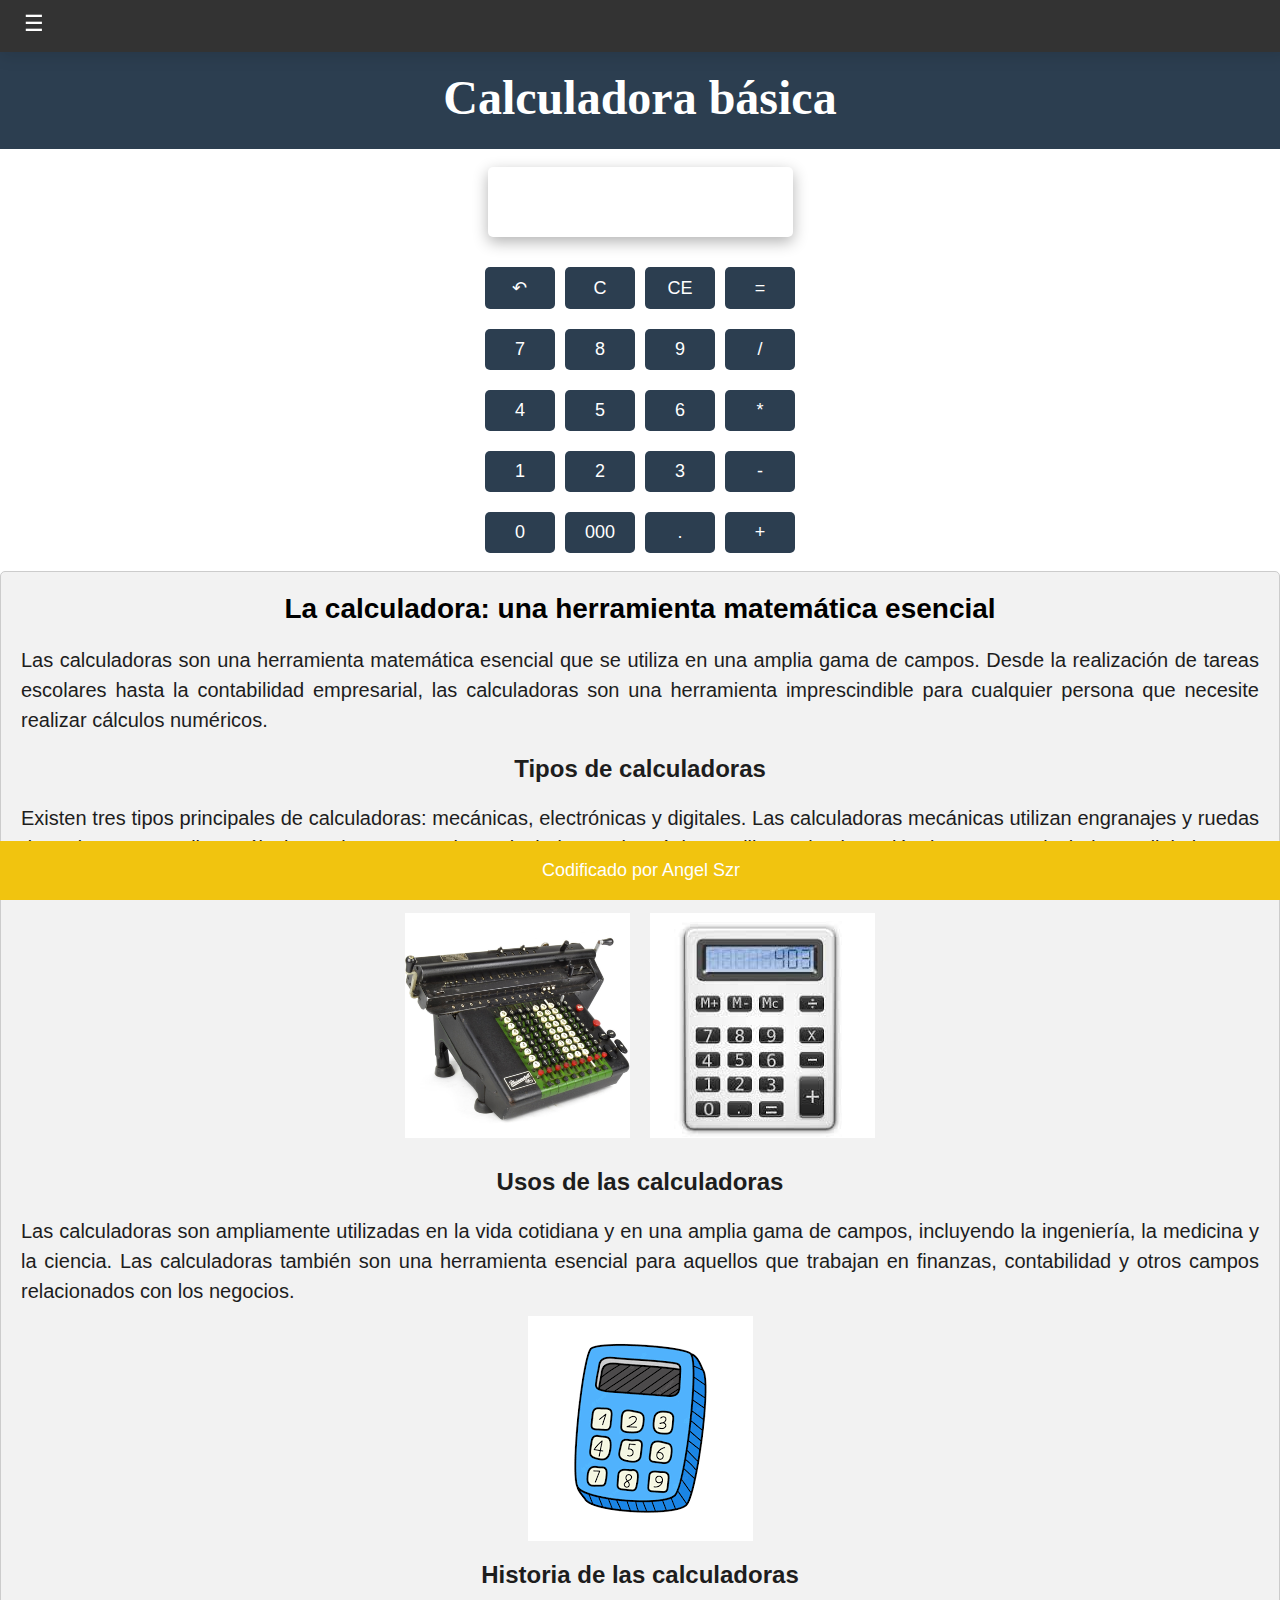
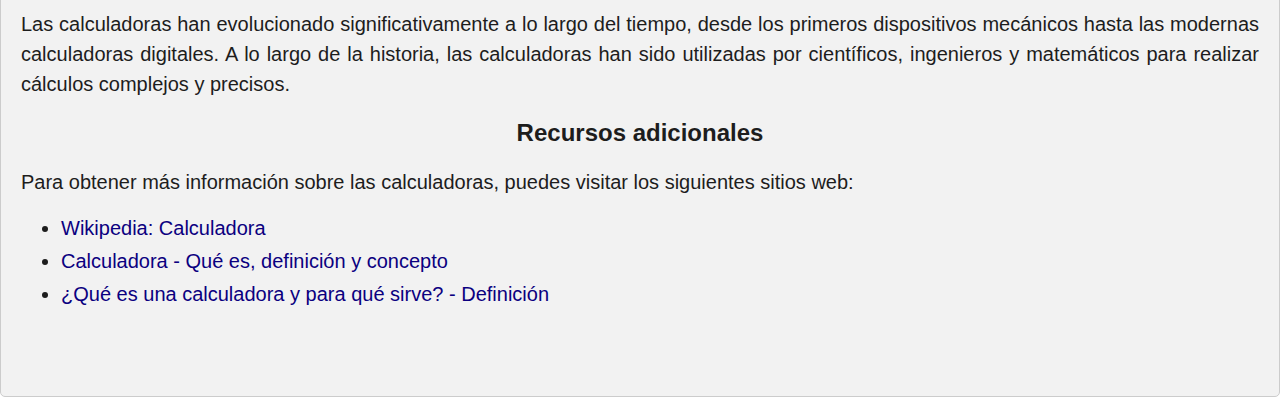
==== html/calculadora.html @ 585489a8 "Add files via upload" ====
<!DOCTYPE html>
<html lang="es">

<head>
  <meta charset="UTF-8">
  <meta name="viewport" content="width=device-width, initial-scale=1.0">
  <meta name="description"
    content="Bienvenido a nuestra calculadora básica en línea. Realice cálculos numéricos de manera fácil y rápida con nuestra herramienta matemática esencial. Descubra los distintos tipos de calculadoras y sus usos en diferentes campos.">
  <title>Mates</title>
  <link rel="icon" href="../images/icono.ico">
  <link rel="stylesheet" type="text/css" href="../css/calculadora.css">
</head>

<body>
  <div class="menu-desplegable">
    <button class="boton-menu" onclick="toggleMenu()">☰</button>
    <ul class="opciones-menu">
      <li><a href="../index.html">Inicio</a></li>
      <li><a href="../html/tablas.html">Tablas</a></li>
      <li><a href="../html/calculadora.html">Calculadora</a></li>
      <li><a href="../html/conversor.html">Conversor</a></li>
      <li><a href="../html/cronometro.html">Cronometro</a></li>
      <li><a href="../html/temporizador.html">Temporizador</a></li>
      <li><a href="../html/contacto.html">Contacto</a></li>
    </ul>
  </div>

  <header>
    <h1>Calculadora básica</h1>
  </header>
  <main>
    <br>
    <div class="display">
      <div class="display-screen"></div>
    </div>

    <div class="buttons">
      <button class="button undo" value="R">&#x21B6;</button>

      <button class="button clear" value="clear">C</button>

      <button class="button clearOne" value="clearOne">CE</button>

      <button class="button equal" value="=">=</button>

      <button class="button" value="7">7</button>
      <button class="button" value="8">8</button>
      <button class="button" value="9">9</button>
      <button class="button operator" value="/">/</button>
      <button class="button" value="4">4</button>
      <button class="button" value="5">5</button>
      <button class="button" value="6">6</button>
      <button class="button operator" value="*">*</button>
      <button class="button" value="1">1</button>
      <button class="button" value="2">2</button>
      <button class="button" value="3">3</button>
      <button class="button operator" value="-">-</button>
      <button class="button" value="0">0</button>
      <button class="button" value="000">000</button>
      <button class="button" value=".">.</button>
      <button class="button operator" value="+">+</button>
    </div>  
<br>
  <div id="informacion">
    <h2>La calculadora: una herramienta matemática esencial</h2>
    <p>Las calculadoras son una herramienta matemática esencial que se utiliza en una amplia gama de campos. Desde la
      realización de tareas escolares hasta la contabilidad empresarial, las calculadoras son una herramienta
      imprescindible para cualquier persona que necesite realizar cálculos numéricos.</p>
    <h3>Tipos de calculadoras</h3>
    <p>Existen tres tipos principales de calculadoras: mecánicas, electrónicas y digitales. Las calculadoras mecánicas
      utilizan engranajes y ruedas dentadas para realizar cálculos, mientras que las calculadoras electrónicas utilizan
      circuitos eléctricos. Las calculadoras digitales son dispositivos electrónicos que utilizan microprocesadores para
      realizar cálculos.</p>
    <div class="imagenes">
      <img src="../images/calculadora 1.png" alt="Ejemplo de calculadora mecánica"
        style="max-width: 100%; height: auto;">
      <img src="../images/calculadora 2.png" alt="Ejemplo de calculadora digital"
        style="max-width: 100%; height: auto;">
    </div>
    <h3>Usos de las calculadoras</h3>
    <p>Las calculadoras son ampliamente utilizadas en la vida cotidiana y en una amplia gama de campos, incluyendo la
      ingeniería, la medicina y la ciencia. Las calculadoras también son una herramienta esencial para aquellos que
      trabajan en finanzas, contabilidad y otros campos relacionados con los negocios.</p>
    <img src="../images/calculadora 3.png" alt="Ejemplo de calculadora">
    <h3>Historia de las calculadoras</h3>
    <p>Las calculadoras han evolucionado significativamente a lo largo del tiempo, desde los primeros dispositivos
      mecánicos hasta las modernas calculadoras digitales. A lo largo de la historia, las calculadoras han sido
      utilizadas por científicos, ingenieros y matemáticos para realizar cálculos complejos y precisos.</p>
    <h3>Recursos adicionales</h3>
    <p>Para obtener más información sobre las calculadoras, puedes visitar los siguientes sitios web:</p>
    <ul>
      <li><a target="_blank" href="https://es.wikipedia.org/wiki/Calculadora">Wikipedia: Calculadora</a></li>
      <li><a target="_blank" href="https://definicion.de/calculadora/">Calculadora - Qué es, definición y concepto</a></li>
      <li><a target="_blank" href="https://www.geeknetic.es/Calculadora/que-es-y-para-que-sirve">¿Qué es una calculadora y para qué
          sirve? - Definición</a></li>
    </ul>
  </div>
</main>

  <footer>
    <p>Codificado por Angel Szr</p>
  </footer>
  <script src="../js/calculadora.js"></script>
</body>

</html>
---- css/calculadora.css ----
/* Estilos generales */
html,
body {
  width: 100%;
  height: 100%;
  margin: 0;
  padding: 0;
}

/* Estilos para el menú desplegable */
.menu-desplegable {
  padding: 3.5px;
  position: fixed;
  top: 0;
  left: 0;
  width: 100%;
  height: 45px;
  background-color: #333;
  color: #fff;
  box-shadow: 0px 5px 15px rgba(0, 0, 0, 0.1);
  z-index: 100;
}

.boton-menu {
  background-color: transparent;
  color: #ffffff;
  border: none;
  font-size: 22px;
  cursor: pointer;
  margin-top: -2.6px;
}

.opciones-menu {
  display: none;
  position: absolute;
  top: 100%;
  left: 0;
  background-color: #ffffff;
  margin: 0;
  padding: 0;
  box-shadow: 0px 5px 15px rgba(0, 0, 0, 0.1);
  z-index: 100;
  font-family: 'Arial', sans-serif;
}

.opciones-menu li {
  display: block;
  border-bottom: 1px solid #000000;
}

.opciones-menu li a {
  display: block;
  padding: 20px;
  color: #333;
  text-decoration: none;
  font-size: 18px;
}

.opciones-menu li a:hover {
  background-color: #f1f1f1;
}

header {
  background-color: #2c3e50;
  color: #fff;
  padding: 20px;
  align-items: center;
  text-align: center;
  z-index: 100;
  top: 0;
  left: 0;
}

h1 {
  margin: 0;
  align-items: center;
  text-align: center;
  background-color: #2c3e50;
  color: #fff;
  padding: 4px;
  padding-top: 50px;
  font-family: 'Times New Roman', sans-serif;
  font-size: 48px;
}

main {
  display: flex;
  flex-direction: column;
  align-items: center;
  max-width: 100%;
  max-height: 100%;
  text-align: center;
}

.display {
  padding: 10px;
  font-size: 18px;
  border: none;
  border-radius: 5px;
  box-shadow: 0px 5px 15px rgba(0, 0, 0, 0.3);
  text-align: center;
  width: 100%;
  max-width: 285px;
  margin-bottom: 20px;
  height: 50px;
  white-space: nowrap;
  text-overflow: ellipsis;
}

.display-screen {
  height: 50px;
  font-size: 1.5em;
  text-align: right;
  padding: 10px;
  max-width: 285px;
  overflow-x: auto;
}

.display-screen::-webkit-scrollbar {
  background-color: transparent;
}

.display-screen::-webkit-scrollbar-thumb {
  background-color: transparent;
}

.buttons {
  display: grid;
  grid-template-columns: repeat(4, 1fr);
  grid-gap: 10px;
}

button {
  background-color: #2c3e50;
  color: #fff;
  padding: 10px 20px;
  border: none;
  border-radius: 5px;
  font-size: 18px;
  cursor: pointer;
  margin-top: 10px;
  text-align: center;
}

button:hover {
  background-color: #34495e;
}

#informacion {
  background-color: #f2f2f2;
  padding: 20px;
  border: 1px solid #ccc;
  border-radius: 5px;
  font-family: 'Arial', sans-serif;
  font-size: 20px;
}

#informacion h2 {
  font-size: 28px;
  margin-bottom: 10px;
  text-align: center;
  color: #000000;
  margin-top: 1px;
  /* reducir el margen superior */
}

#informacion h3 {
  font-size: 24px;
  margin-bottom: 10px;
  text-align: center;
  color: #1d1d1d;
  margin-top: 20px;
}

#informacion p {
  line-height: 1.5;
  text-align: justify;
  margin-bottom: 10px;
  color: #1d1d1d;
}

#informacion .imagenes {
  display: flex;
  justify-content: center;
  flex-wrap: wrap;
}

#informacion .imagenes img:first-child {
  margin-right: 10px;
}

#informacion .imagenes img:last-child {
  margin-left: 10px;
}

#informacion img {
  max-width: 100%;
  height: auto;
  display: block;
  margin: 0 auto;
  margin-top: 10px;
  margin-bottom: 10px;
}

#informacion ul {
  margin-bottom: 70px;
  text-align: justify;
}

#informacion li {
  text-align: justify;
  margin: 10px 0;
  color: #1d1d1d;
}

#informacion a {
  color: #0b0080;
  text-decoration: none;
}

#informacion a:hover {
  text-decoration: underline;
}

footer {
  background-color: #f1c40f;
  color: #fff;
  padding: 1px;
  text-align: center;
  position: fixed;
  bottom: 0;
  left: 0;
  width: 100%;
  font-family: 'Arial', sans-serif;
  font-size: 18px;
}

/* Estilos para dispositivos móviles */
@media only screen and (orientation: portrait) and (max-width: 350px) {
  .opciones-menu {
      display: none;
      width: 40%;
  }

  .boton-menu {
      display: block;
      text-align: left;
  }

  .boton-menu.active+.opciones-menu {
      display: block;
  }

  .opciones-menu li a {
      padding: 10px;
  }
}

@media only screen and (orientation: landscape) and (max-height: 428px) {
  .opciones-menu {
      display: none;
      width: 130px;
  }

  .boton-menu {
      display: block;
      text-align: left;
  }

  .boton-menu.active+.opciones-menu {
      display: block;
  }

  .opciones-menu li a {
      padding: 10px;
      font-size: 16px;
  }
}
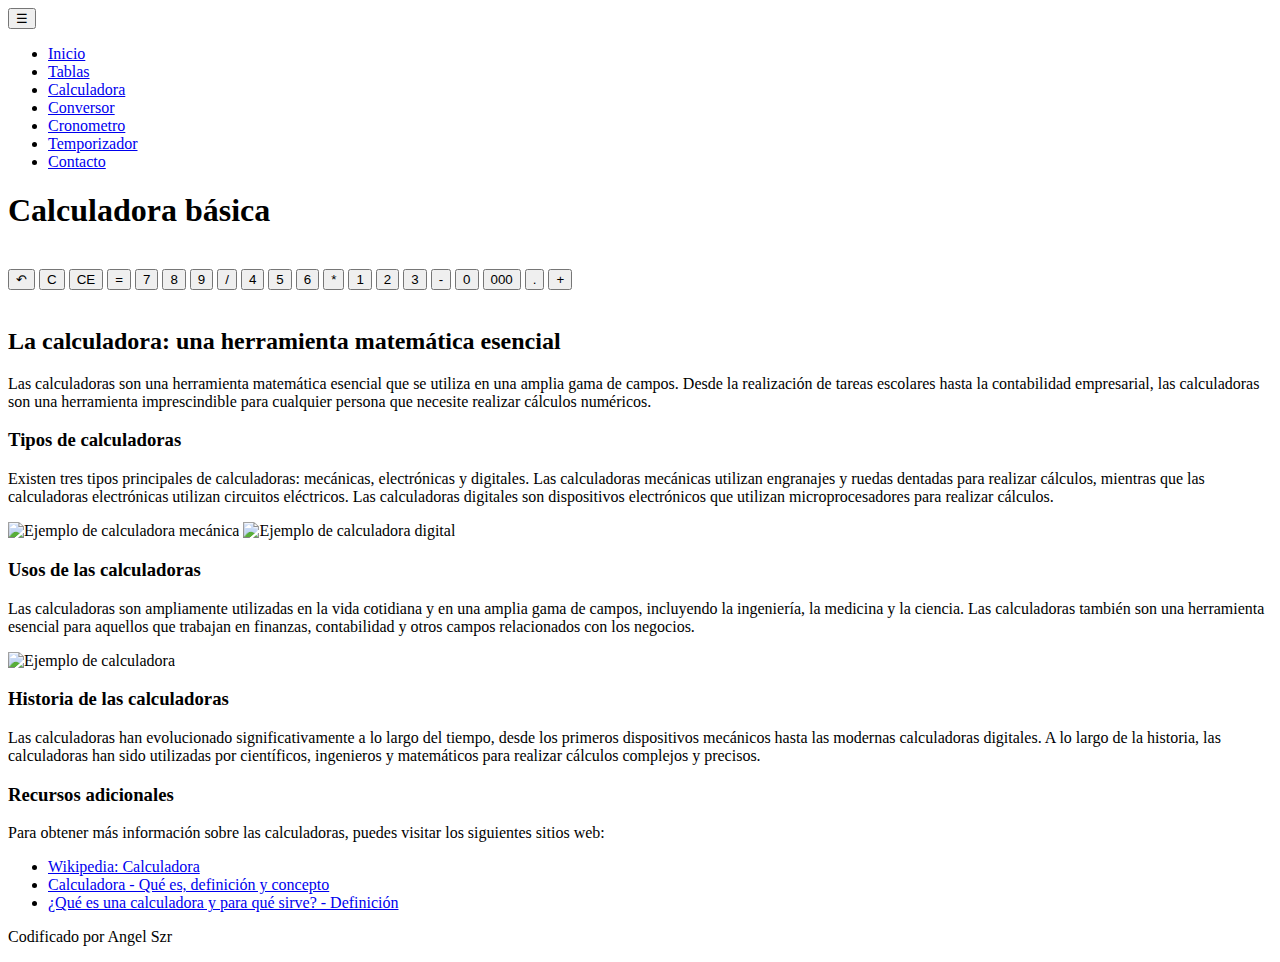
==== commit 22780568: "Update calculadora.html" ====
--- a/html/calculadora.html
+++ b/html/calculadora.html
@@ -7,21 +7,21 @@
   <meta name="description"
     content="Bienvenido a nuestra calculadora básica en línea. Realice cálculos numéricos de manera fácil y rápida con nuestra herramienta matemática esencial. Descubra los distintos tipos de calculadoras y sus usos en diferentes campos.">
   <title>Mates</title>
-  <link rel="icon" href="../images/icono.ico">
-  <link rel="stylesheet" type="text/css" href="../css/calculadora.css">
+  <link rel="icon" href="Mates/images/icono.ico">
+  <link rel="stylesheet" type="text/css" href="Mates/css/calculadora.css">
 </head>
 
 <body>
   <div class="menu-desplegable">
     <button class="boton-menu" onclick="toggleMenu()">☰</button>
     <ul class="opciones-menu">
-      <li><a href="../index.html">Inicio</a></li>
-      <li><a href="../html/tablas.html">Tablas</a></li>
-      <li><a href="../html/calculadora.html">Calculadora</a></li>
-      <li><a href="../html/conversor.html">Conversor</a></li>
-      <li><a href="../html/cronometro.html">Cronometro</a></li>
-      <li><a href="../html/temporizador.html">Temporizador</a></li>
-      <li><a href="../html/contacto.html">Contacto</a></li>
+      <li><a href="Mates/index.html">Inicio</a></li>
+      <li><a href="Mates/html/tablas.html">Tablas</a></li>
+      <li><a href="Mates/html/calculadora.html">Calculadora</a></li>
+      <li><a href="Mates/html/conversor.html">Conversor</a></li>
+      <li><a href="Mates/html/cronometro.html">Cronometro</a></li>
+      <li><a href="Mates/html/temporizador.html">Temporizador</a></li>
+      <li><a href="Mates/html/contacto.html">Contacto</a></li>
     </ul>
   </div>
 
@@ -72,16 +72,16 @@
       circuitos eléctricos. Las calculadoras digitales son dispositivos electrónicos que utilizan microprocesadores para
       realizar cálculos.</p>
     <div class="imagenes">
-      <img src="../images/calculadora 1.png" alt="Ejemplo de calculadora mecánica"
+      <img src="Mates/images/calculadora 1.png" alt="Ejemplo de calculadora mecánica"
         style="max-width: 100%; height: auto;">
-      <img src="../images/calculadora 2.png" alt="Ejemplo de calculadora digital"
+      <img src="Mates/images/calculadora 2.png" alt="Ejemplo de calculadora digital"
         style="max-width: 100%; height: auto;">
     </div>
     <h3>Usos de las calculadoras</h3>
     <p>Las calculadoras son ampliamente utilizadas en la vida cotidiana y en una amplia gama de campos, incluyendo la
       ingeniería, la medicina y la ciencia. Las calculadoras también son una herramienta esencial para aquellos que
       trabajan en finanzas, contabilidad y otros campos relacionados con los negocios.</p>
-    <img src="../images/calculadora 3.png" alt="Ejemplo de calculadora">
+    <img src="Mates/images/calculadora 3.png" alt="Ejemplo de calculadora">
     <h3>Historia de las calculadoras</h3>
     <p>Las calculadoras han evolucionado significativamente a lo largo del tiempo, desde los primeros dispositivos
       mecánicos hasta las modernas calculadoras digitales. A lo largo de la historia, las calculadoras han sido
@@ -100,7 +100,7 @@
   <footer>
     <p>Codificado por Angel Szr</p>
   </footer>
-  <script src="../js/calculadora.js"></script>
+  <script src="Mates/js/calculadora.js"></script>
 </body>
 
-</html>+</html>
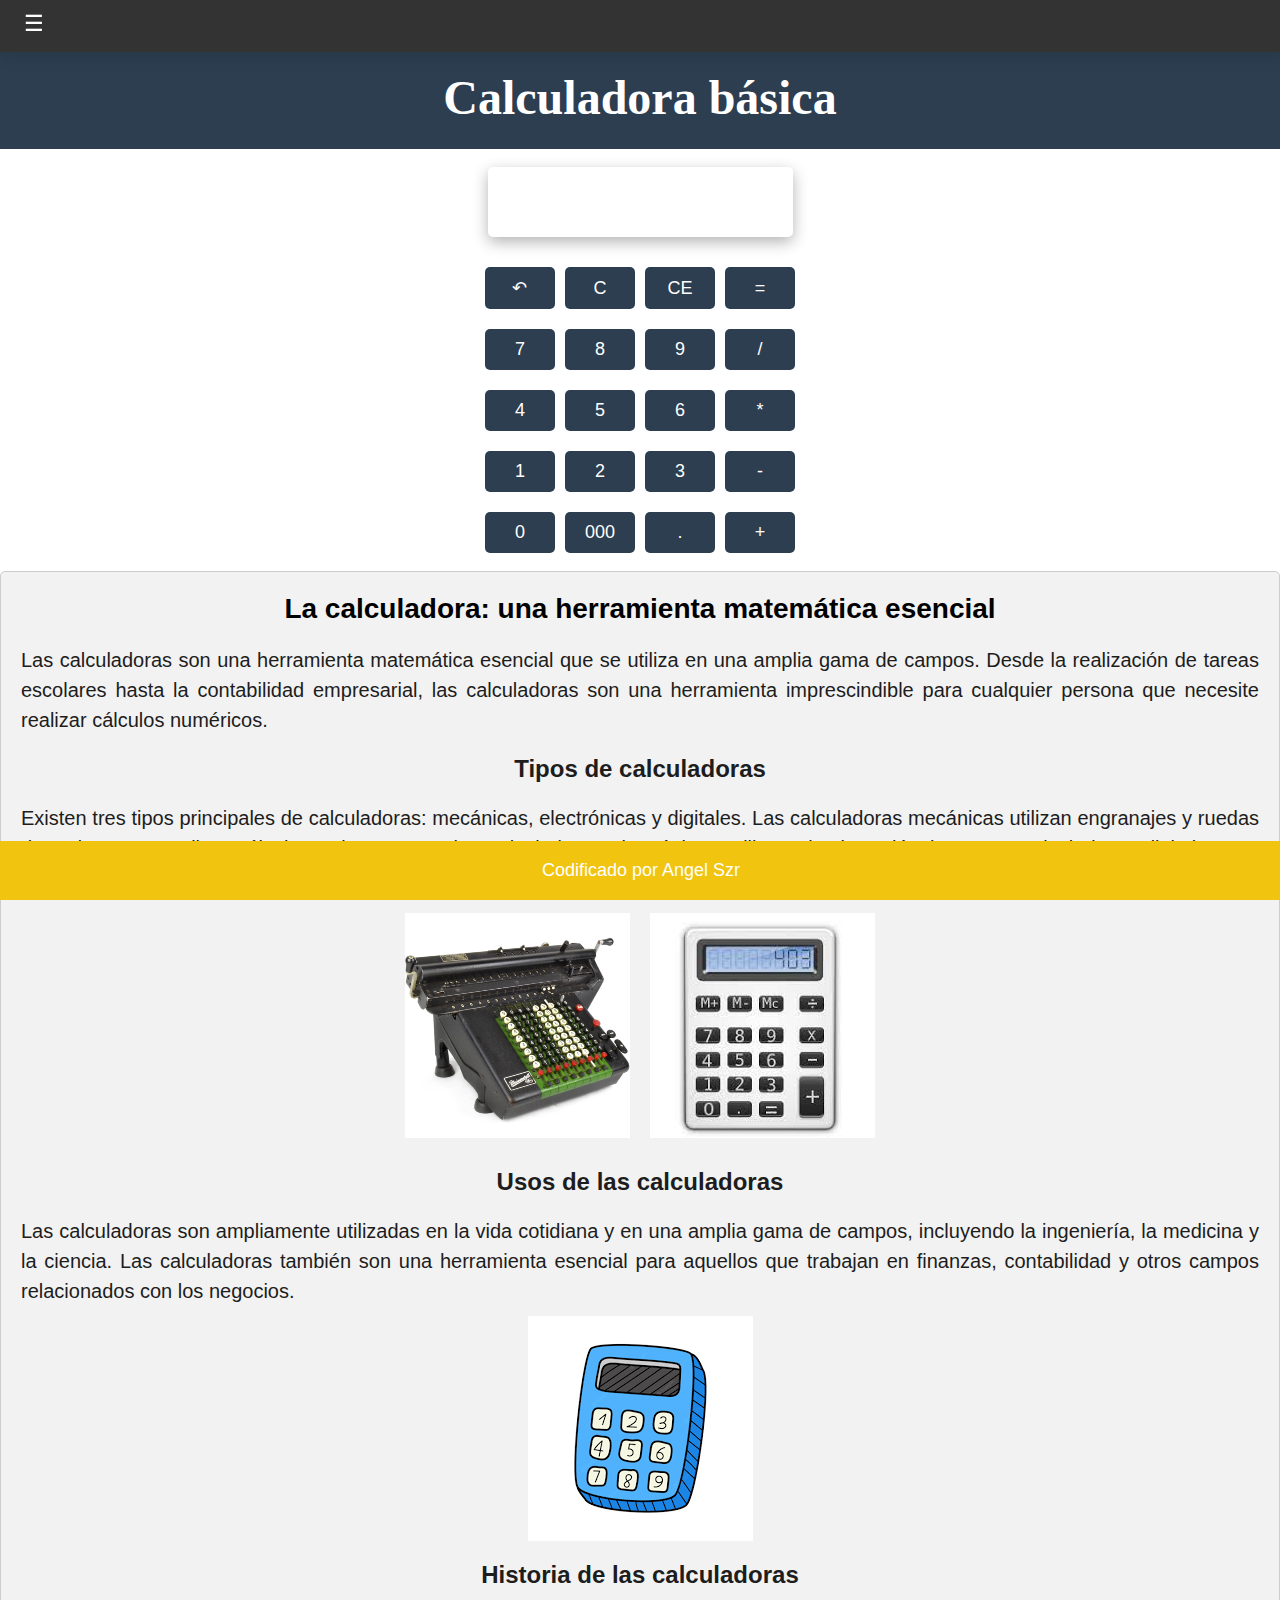
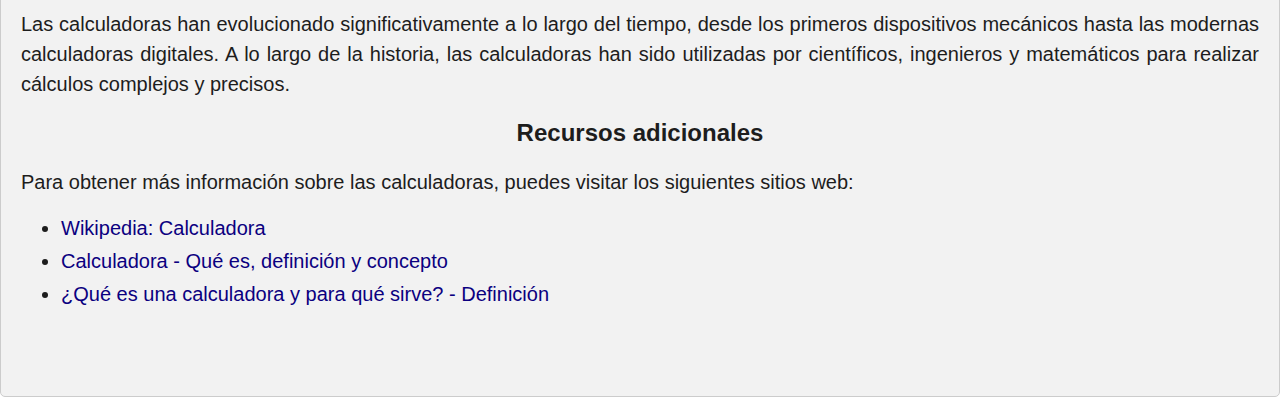
==== commit 6402e964: "Update calculadora.html" ====
--- a/html/calculadora.html
+++ b/html/calculadora.html
@@ -7,21 +7,21 @@
   <meta name="description"
     content="Bienvenido a nuestra calculadora básica en línea. Realice cálculos numéricos de manera fácil y rápida con nuestra herramienta matemática esencial. Descubra los distintos tipos de calculadoras y sus usos en diferentes campos.">
   <title>Mates</title>
-  <link rel="icon" href="Mates/images/icono.ico">
-  <link rel="stylesheet" type="text/css" href="Mates/css/calculadora.css">
+  <link rel="icon" href="../images/icono.ico">
+  <link rel="stylesheet" type="text/css" href="../css/calculadora.css">
 </head>
 
 <body>
   <div class="menu-desplegable">
     <button class="boton-menu" onclick="toggleMenu()">☰</button>
     <ul class="opciones-menu">
-      <li><a href="Mates/index.html">Inicio</a></li>
-      <li><a href="Mates/html/tablas.html">Tablas</a></li>
-      <li><a href="Mates/html/calculadora.html">Calculadora</a></li>
-      <li><a href="Mates/html/conversor.html">Conversor</a></li>
-      <li><a href="Mates/html/cronometro.html">Cronometro</a></li>
-      <li><a href="Mates/html/temporizador.html">Temporizador</a></li>
-      <li><a href="Mates/html/contacto.html">Contacto</a></li>
+      <li><a href="index.html">Inicio</a></li>
+      <li><a href="../html/tablas.html">Tablas</a></li>
+      <li><a href="../html/calculadora.html">Calculadora</a></li>
+      <li><a href="../html/conversor.html">Conversor</a></li>
+      <li><a href="../html/cronometro.html">Cronometro</a></li>
+      <li><a href="../html/temporizador.html">Temporizador</a></li>
+      <li><a href="../html/contacto.html">Contacto</a></li>
     </ul>
   </div>
 
@@ -72,16 +72,16 @@
       circuitos eléctricos. Las calculadoras digitales son dispositivos electrónicos que utilizan microprocesadores para
       realizar cálculos.</p>
     <div class="imagenes">
-      <img src="Mates/images/calculadora 1.png" alt="Ejemplo de calculadora mecánica"
+      <img src="../images/calculadora 1.png" alt="Ejemplo de calculadora mecánica"
         style="max-width: 100%; height: auto;">
-      <img src="Mates/images/calculadora 2.png" alt="Ejemplo de calculadora digital"
+      <img src="../images/calculadora 2.png" alt="Ejemplo de calculadora digital"
         style="max-width: 100%; height: auto;">
     </div>
     <h3>Usos de las calculadoras</h3>
     <p>Las calculadoras son ampliamente utilizadas en la vida cotidiana y en una amplia gama de campos, incluyendo la
       ingeniería, la medicina y la ciencia. Las calculadoras también son una herramienta esencial para aquellos que
       trabajan en finanzas, contabilidad y otros campos relacionados con los negocios.</p>
-    <img src="Mates/images/calculadora 3.png" alt="Ejemplo de calculadora">
+    <img src="../images/calculadora 3.png" alt="Ejemplo de calculadora">
     <h3>Historia de las calculadoras</h3>
     <p>Las calculadoras han evolucionado significativamente a lo largo del tiempo, desde los primeros dispositivos
       mecánicos hasta las modernas calculadoras digitales. A lo largo de la historia, las calculadoras han sido
@@ -100,7 +100,7 @@
   <footer>
     <p>Codificado por Angel Szr</p>
   </footer>
-  <script src="Mates/js/calculadora.js"></script>
+  <script src="../js/calculadora.js"></script>
 </body>
 
 </html>
--- a/css/calculadora.css
+++ b/css/calculadora.css
@@ -0,0 +1,278 @@
+/* Estilos generales */
+html,
+body {
+  width: 100%;
+  height: 100%;
+  margin: 0;
+  padding: 0;
+}
+
+/* Estilos para el menú desplegable */
+.menu-desplegable {
+  padding: 3.5px;
+  position: fixed;
+  top: 0;
+  left: 0;
+  width: 100%;
+  height: 45px;
+  background-color: #333;
+  color: #fff;
+  box-shadow: 0px 5px 15px rgba(0, 0, 0, 0.1);
+  z-index: 100;
+}
+
+.boton-menu {
+  background-color: transparent;
+  color: #ffffff;
+  border: none;
+  font-size: 22px;
+  cursor: pointer;
+  margin-top: -2.6px;
+}
+
+.opciones-menu {
+  display: none;
+  position: absolute;
+  top: 100%;
+  left: 0;
+  background-color: #ffffff;
+  margin: 0;
+  padding: 0;
+  box-shadow: 0px 5px 15px rgba(0, 0, 0, 0.1);
+  z-index: 100;
+  font-family: 'Arial', sans-serif;
+}
+
+.opciones-menu li {
+  display: block;
+  border-bottom: 1px solid #000000;
+}
+
+.opciones-menu li a {
+  display: block;
+  padding: 20px;
+  color: #333;
+  text-decoration: none;
+  font-size: 18px;
+}
+
+.opciones-menu li a:hover {
+  background-color: #f1f1f1;
+}
+
+header {
+  background-color: #2c3e50;
+  color: #fff;
+  padding: 20px;
+  align-items: center;
+  text-align: center;
+  z-index: 100;
+  top: 0;
+  left: 0;
+}
+
+h1 {
+  margin: 0;
+  align-items: center;
+  text-align: center;
+  background-color: #2c3e50;
+  color: #fff;
+  padding: 4px;
+  padding-top: 50px;
+  font-family: 'Times New Roman', sans-serif;
+  font-size: 48px;
+}
+
+main {
+  display: flex;
+  flex-direction: column;
+  align-items: center;
+  max-width: 100%;
+  max-height: 100%;
+  text-align: center;
+}
+
+.display {
+  padding: 10px;
+  font-size: 18px;
+  border: none;
+  border-radius: 5px;
+  box-shadow: 0px 5px 15px rgba(0, 0, 0, 0.3);
+  text-align: center;
+  width: 100%;
+  max-width: 285px;
+  margin-bottom: 20px;
+  height: 50px;
+  white-space: nowrap;
+  text-overflow: ellipsis;
+}
+
+.display-screen {
+  height: 50px;
+  font-size: 1.5em;
+  text-align: right;
+  padding: 10px;
+  max-width: 285px;
+  overflow-x: auto;
+}
+
+.display-screen::-webkit-scrollbar {
+  background-color: transparent;
+}
+
+.display-screen::-webkit-scrollbar-thumb {
+  background-color: transparent;
+}
+
+.buttons {
+  display: grid;
+  grid-template-columns: repeat(4, 1fr);
+  grid-gap: 10px;
+}
+
+button {
+  background-color: #2c3e50;
+  color: #fff;
+  padding: 10px 20px;
+  border: none;
+  border-radius: 5px;
+  font-size: 18px;
+  cursor: pointer;
+  margin-top: 10px;
+  text-align: center;
+}
+
+button:hover {
+  background-color: #34495e;
+}
+
+#informacion {
+  background-color: #f2f2f2;
+  padding: 20px;
+  border: 1px solid #ccc;
+  border-radius: 5px;
+  font-family: 'Arial', sans-serif;
+  font-size: 20px;
+}
+
+#informacion h2 {
+  font-size: 28px;
+  margin-bottom: 10px;
+  text-align: center;
+  color: #000000;
+  margin-top: 1px;
+  /* reducir el margen superior */
+}
+
+#informacion h3 {
+  font-size: 24px;
+  margin-bottom: 10px;
+  text-align: center;
+  color: #1d1d1d;
+  margin-top: 20px;
+}
+
+#informacion p {
+  line-height: 1.5;
+  text-align: justify;
+  margin-bottom: 10px;
+  color: #1d1d1d;
+}
+
+#informacion .imagenes {
+  display: flex;
+  justify-content: center;
+  flex-wrap: wrap;
+}
+
+#informacion .imagenes img:first-child {
+  margin-right: 10px;
+}
+
+#informacion .imagenes img:last-child {
+  margin-left: 10px;
+}
+
+#informacion img {
+  max-width: 100%;
+  height: auto;
+  display: block;
+  margin: 0 auto;
+  margin-top: 10px;
+  margin-bottom: 10px;
+}
+
+#informacion ul {
+  margin-bottom: 70px;
+  text-align: justify;
+}
+
+#informacion li {
+  text-align: justify;
+  margin: 10px 0;
+  color: #1d1d1d;
+}
+
+#informacion a {
+  color: #0b0080;
+  text-decoration: none;
+}
+
+#informacion a:hover {
+  text-decoration: underline;
+}
+
+footer {
+  background-color: #f1c40f;
+  color: #fff;
+  padding: 1px;
+  text-align: center;
+  position: fixed;
+  bottom: 0;
+  left: 0;
+  width: 100%;
+  font-family: 'Arial', sans-serif;
+  font-size: 18px;
+}
+
+/* Estilos para dispositivos móviles */
+@media only screen and (orientation: portrait) and (max-width: 350px) {
+  .opciones-menu {
+      display: none;
+      width: 40%;
+  }
+
+  .boton-menu {
+      display: block;
+      text-align: left;
+  }
+
+  .boton-menu.active+.opciones-menu {
+      display: block;
+  }
+
+  .opciones-menu li a {
+      padding: 10px;
+  }
+}
+
+@media only screen and (orientation: landscape) and (max-height: 428px) {
+  .opciones-menu {
+      display: none;
+      width: 130px;
+  }
+
+  .boton-menu {
+      display: block;
+      text-align: left;
+  }
+
+  .boton-menu.active+.opciones-menu {
+      display: block;
+  }
+
+  .opciones-menu li a {
+      padding: 10px;
+      font-size: 16px;
+  }
+}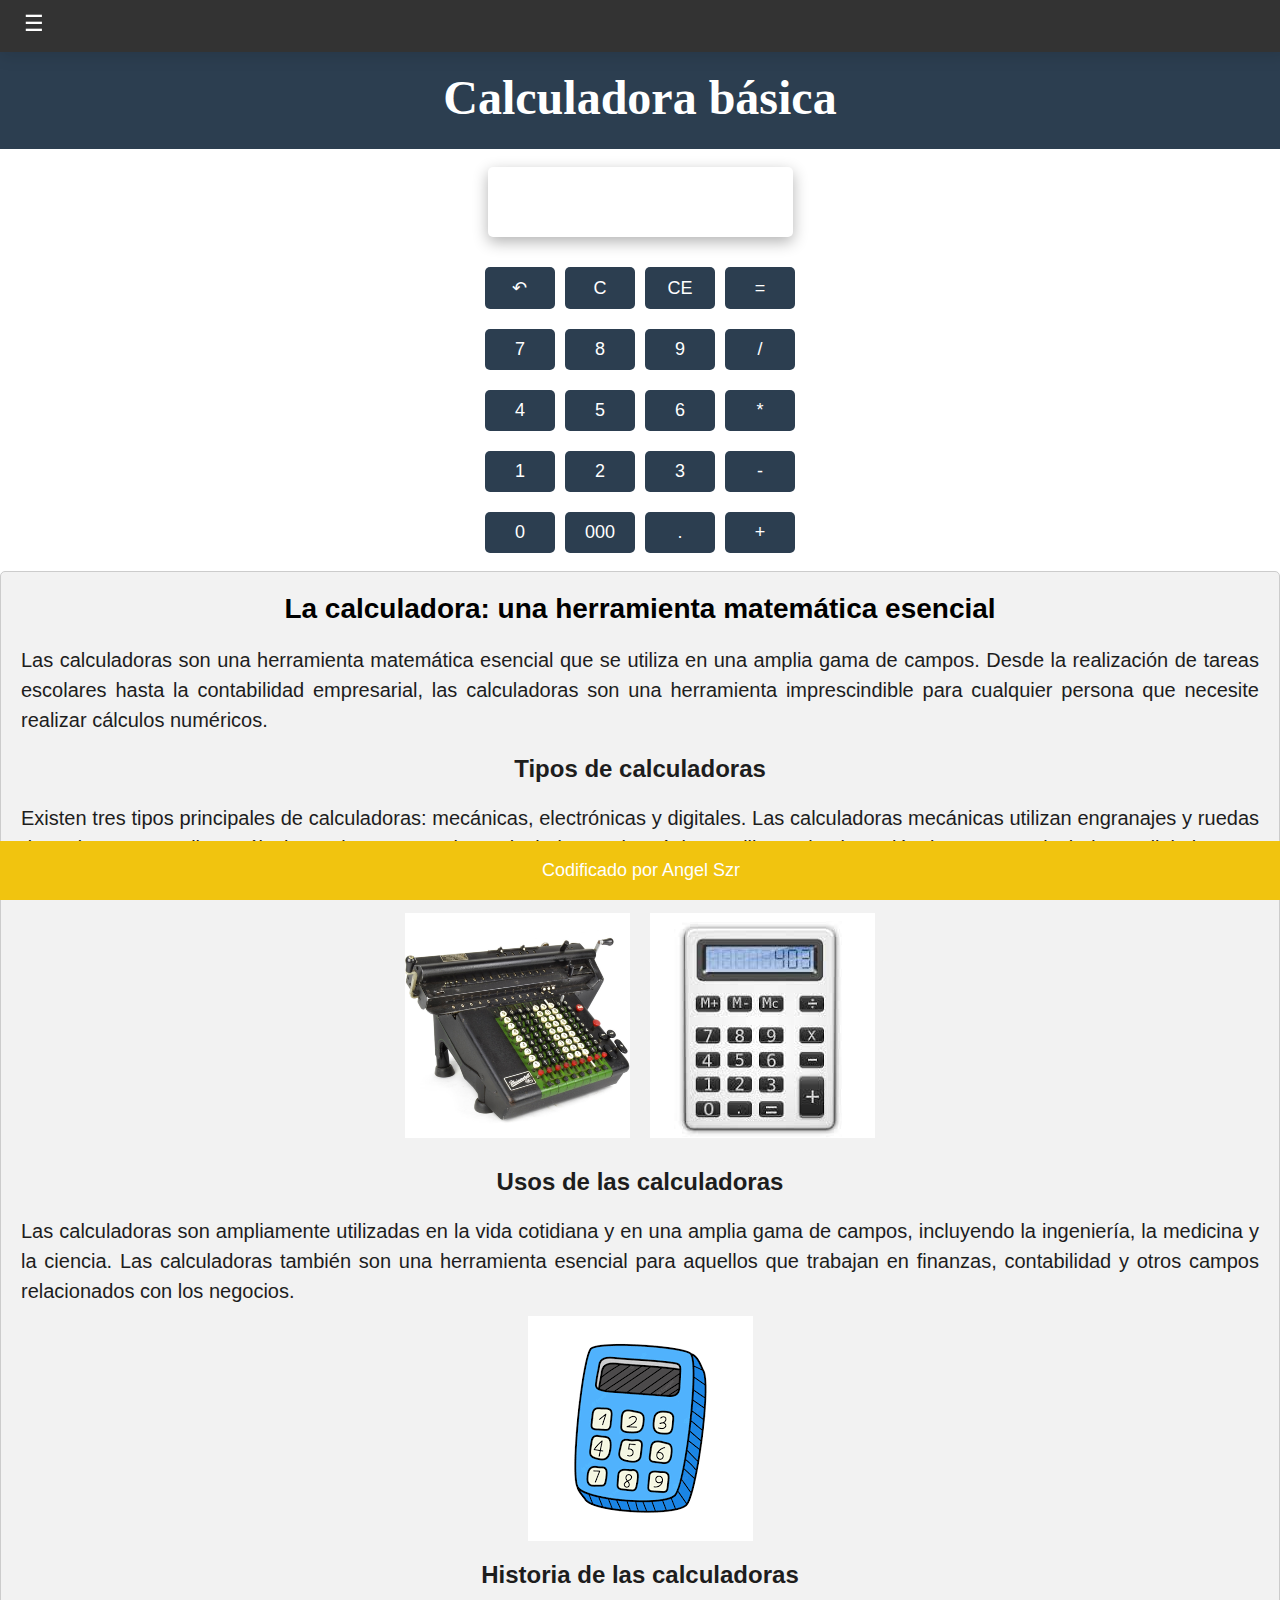
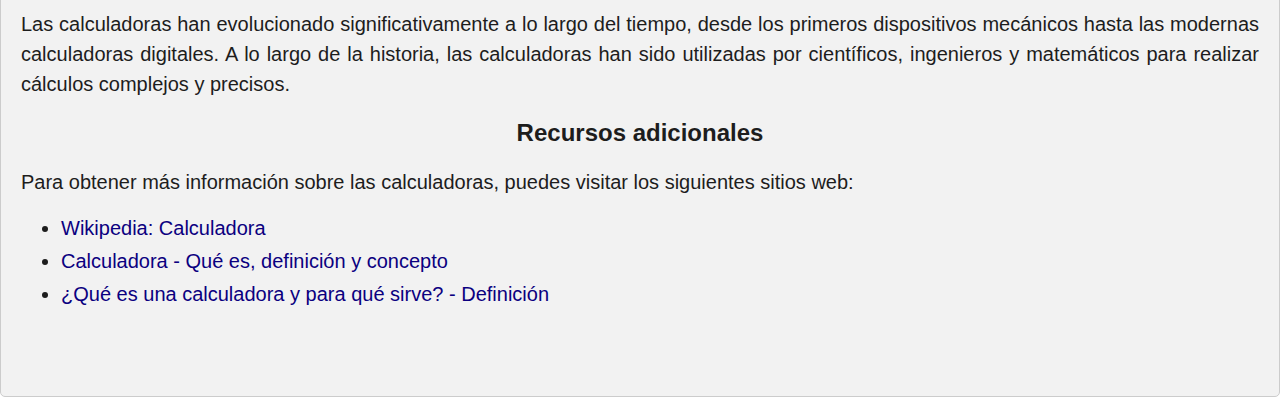
==== commit 3d5bcc0e: "Add files via upload" ====
--- a/html/calculadora.html
+++ b/html/calculadora.html
@@ -15,7 +15,7 @@
   <div class="menu-desplegable">
     <button class="boton-menu" onclick="toggleMenu()">☰</button>
     <ul class="opciones-menu">
-      <li><a href="index.html">Inicio</a></li>
+      <li><a href="../html/inicio.html">Inicio</a></li>
       <li><a href="../html/tablas.html">Tablas</a></li>
       <li><a href="../html/calculadora.html">Calculadora</a></li>
       <li><a href="../html/conversor.html">Conversor</a></li>
@@ -103,4 +103,4 @@
   <script src="../js/calculadora.js"></script>
 </body>
 
-</html>
+</html>